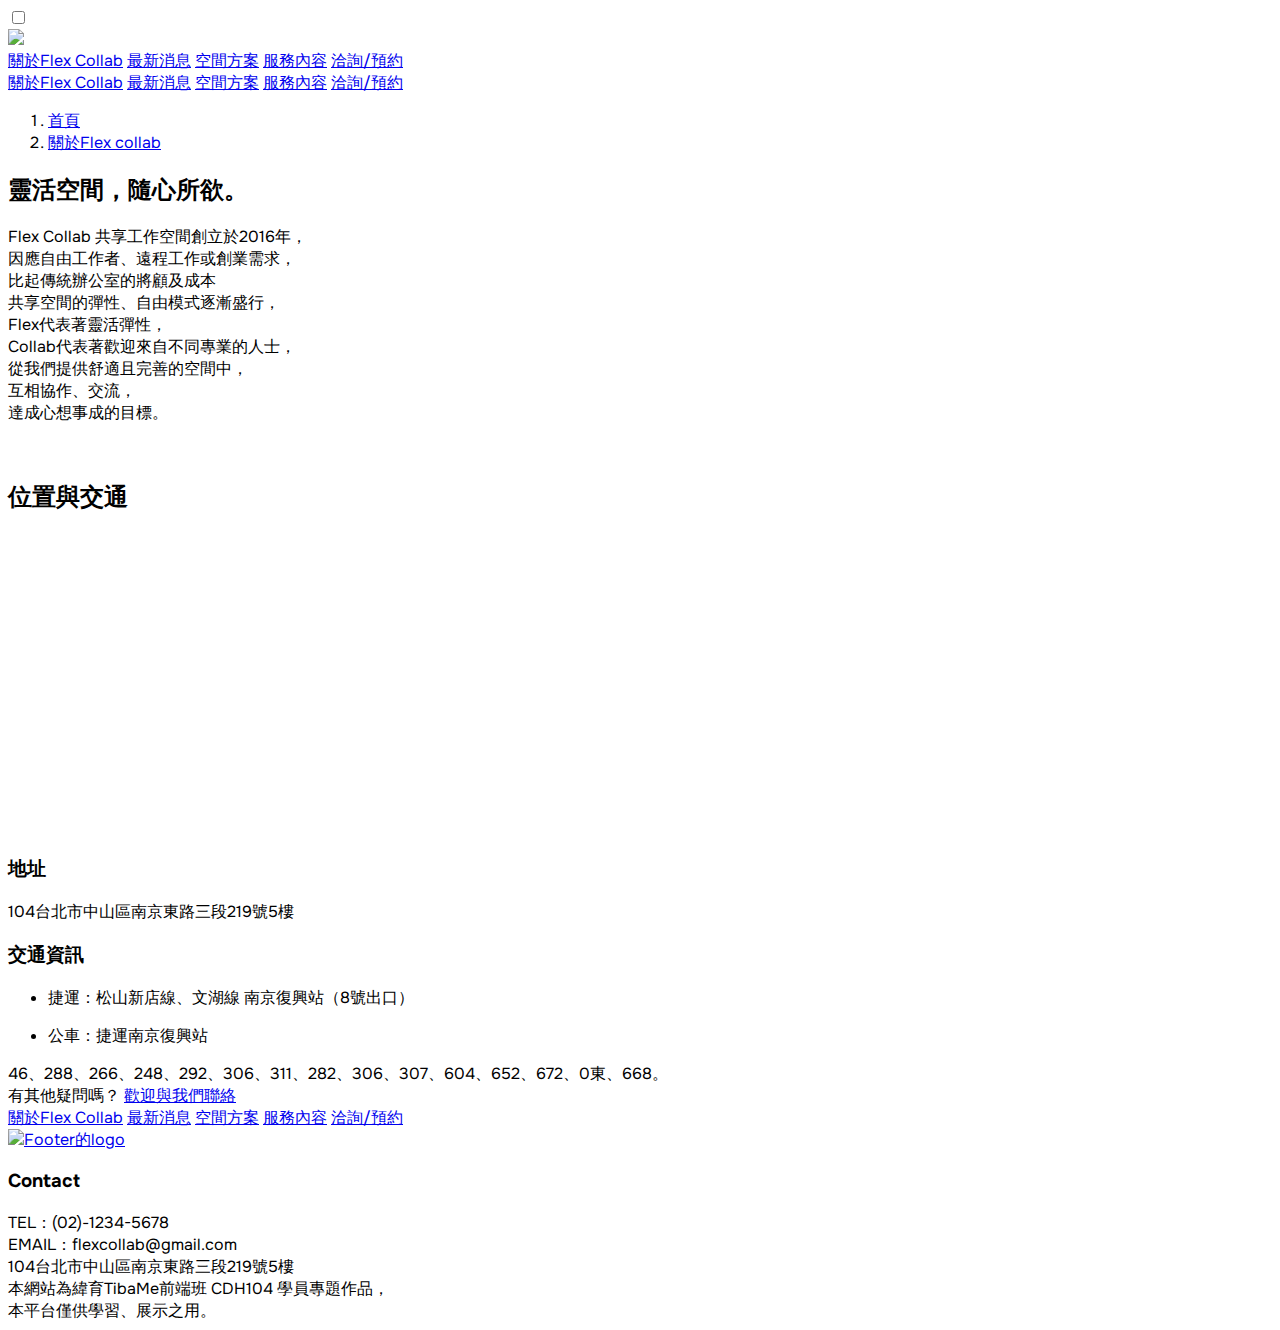
==== about.html @ b55a421f "rwd finish" ====
<!DOCTYPE html>
<html lang="en">
<head>
    <meta charset="UTF-8">
    <meta name="viewport" content="width=device-width, initial-scale=1.0">
    <title>關於 - Flex Collab</title>
    <link rel="icon" href="pic/其他/LOGO B 修改2.ico">
    <link rel="stylesheet" href="css/FC-RWD.css">
    <link rel="stylesheet" href="css/FC-CSSReset.css">
    <script src="https://kit.fontawesome.com/d7194ab2e4.js" crossorigin="anonymous"></script>
    <link rel="preconnect" href="https://fonts.googleapis.com">
    <link rel="preconnect" href="https://fonts.gstatic.com" crossorigin>
    <link href="https://fonts.googleapis.com/css2?family=Noto+Sans+TC:wght@400;700&family=Onest:wght@400;700&display=swap" rel="stylesheet">
    <style>
        body{
            font-family: 'Noto Sans TC', sans-serif;
            font-family: 'Onest', sans-serif;
        }
    </style>

    <script src="JavaScript/header_burger.js"></script>


</head>

<body>

<header>
    <input type="checkbox" id="header-switch">
    <div class="header-space">
        <div class="header-content">
            <div class="header-image">
                <a href="index.html">
                    <img src="../pic/header/logowithtext.png" width="270px" >
                </a>
            </div>
            <label for="header-switch" class="header-burger">
                    <span></span>
                    <span></span>
                    <span></span>
            </label>
            <nav>
                <a href="about.html">關於Flex Collab</a>
                <a href="news.html">最新消息</a>
                <a href="space_info.html">空間方案</a>
                <a href="service_info.html">服務內容</a>
                <a id="nav-buttom" href="bookingpage.html">洽詢/預約</a>
            </nav>
        </div>
    </div>
    <div id="nav-menu" class="hidden">
        <a href="about.html">關於Flex Collab</a>
        <span></span>
        <a href="news.html">最新消息</a>
        <span></span>
        <a href="space_info.html">空間方案</a>
        <span></span>
        <a href="service_info.html">服務內容</a>
        <span></span>
        <a href="bookingpage.html">洽詢/預約</a>
    </div>
</header>

<div class="normal-wrap">

    <div class="breadcrumb">
        <ol>
            <li class="bc-li"><a href="index.html">首頁</a></li>
            <li class="bc-li"><a href="about.html">關於Flex collab</a></li>
        </ol>
    </div>
    
    <!-- 第一區塊 -->
    <div class="about-introduce">
        <div class="ai-items">
            <div class="ai-text">
                <h2>靈活空間，隨心所欲。</h2>
                <p>
                    Flex Collab 共享工作空間創立於2016年，<br>
                    因應自由工作者、遠程工作或創業需求，<br>
                    比起傳統辦公室的將顧及成本<br>
                    共享空間的彈性、自由模式逐漸盛行，<br>
                    Flex代表著靈活彈性，<br>
                    Collab代表著歡迎來自不同專業的人士，<br>
                    從我們提供舒適且完善的空間中，<br>
                    互相協作、交流，<br>
                    達成心想事成的目標。<br>
                </p>
            </div>
            <div class="ai-img">
                <img src="pic/about/about-logo.png" alt="">
            </div>
        </div>
    </div>
        
    <!-- 第二區塊 -->
    <div class="about-location" id="al">
        <h2>位置與交通</h2>
        <div class="al-content">
            <iframe src="https://www.google.com/maps/embed?pb=!1m18!1m12!1m3!1d57838.51727486001!2d121.51590248803713!3d25.03721879408971!2m3!1f0!2f0!3f0!3m2!1i1024!2i768!4f13.1!3m3!1m2!1s0x3442ab90d642cdc1%3A0x1459df8556710135!2z57ev6IKyVGliYU1l5Y-w5YyXSmF2YeWwsealremkiuaIkOePrQ!5e0!3m2!1szh-TW!2stw!4v1700740680061!5m2!1szh-TW!2stw" width="400" height="300" style="border:0;" allowfullscreen="" loading="lazy" referrerpolicy="no-referrer-when-downgrade"></iframe>
            <div class="al-text">
                <div class="info">
                    <h3>地址<br></h3>
                    <span>104台北市中山區南京東路三段219號5樓</span>
                </div>
                <div class="info">
                    <h3>交通資訊<br></h3>
                    <ul>
                        <li><p>捷運：松山新店線、文湖線 南京復興站（8號出口）</p></li>
                        <li><p>公車：捷運南京復興站</p></li>
                    </ul>
                    <span>46、288、266、248、292、306、311、282、306、307、604、652、672、0東、668。</span>
                </div>
                <div class="info">
                    <span>有其他疑問嗎？</span>
                    <a href="bookingpage.html">歡迎與我們聯絡</a>
                </div>
            </div>
        </div>
    </div>

</div>

<footer>
    <nav>
        <a href="about.html">關於Flex Collab</a>
        <a href="news.html">最新消息</a>
        <a href="space_info.html">空間方案</a>
        <a href="service_info.html">服務內容</a>
        <a href="bookingpage.html">洽詢/預約</a>
        <div class="nav-border"></div>
    </nav>
    <div class="footer-contact">
        <div class="fc-logo">
            <a href="index.html">
                <img src="../pic/footer/LOGOgray.png" alt="Footer的logo">
            </a>
        </div>
        <div class="fc-inforow">
            <h3>Contact</h3>
            <div class="fc-snsicon">
                <a href=""><i class="fa-brands fa-instagram" ></i></a>
                <a href=""><i class="fa-brands fa-square-facebook"></i></a>
            </div>
            <span>TEL：(02)-1234-5678<br></span>
            <span>EMAIL：flexcollab@gmail.com<br></span>
            <span>104台北市中山區南京東路三段219號5樓</span>
            <div class="fc-border"></div>
        </div>
        
    </div>
    <div class="copyright">
        <span>本網站為緯育TibaMe前端班 CDH104 學員專題作品，<br>本平台僅供學習、展示之用。</span>
    </div>
</footer>




</body>
</html>
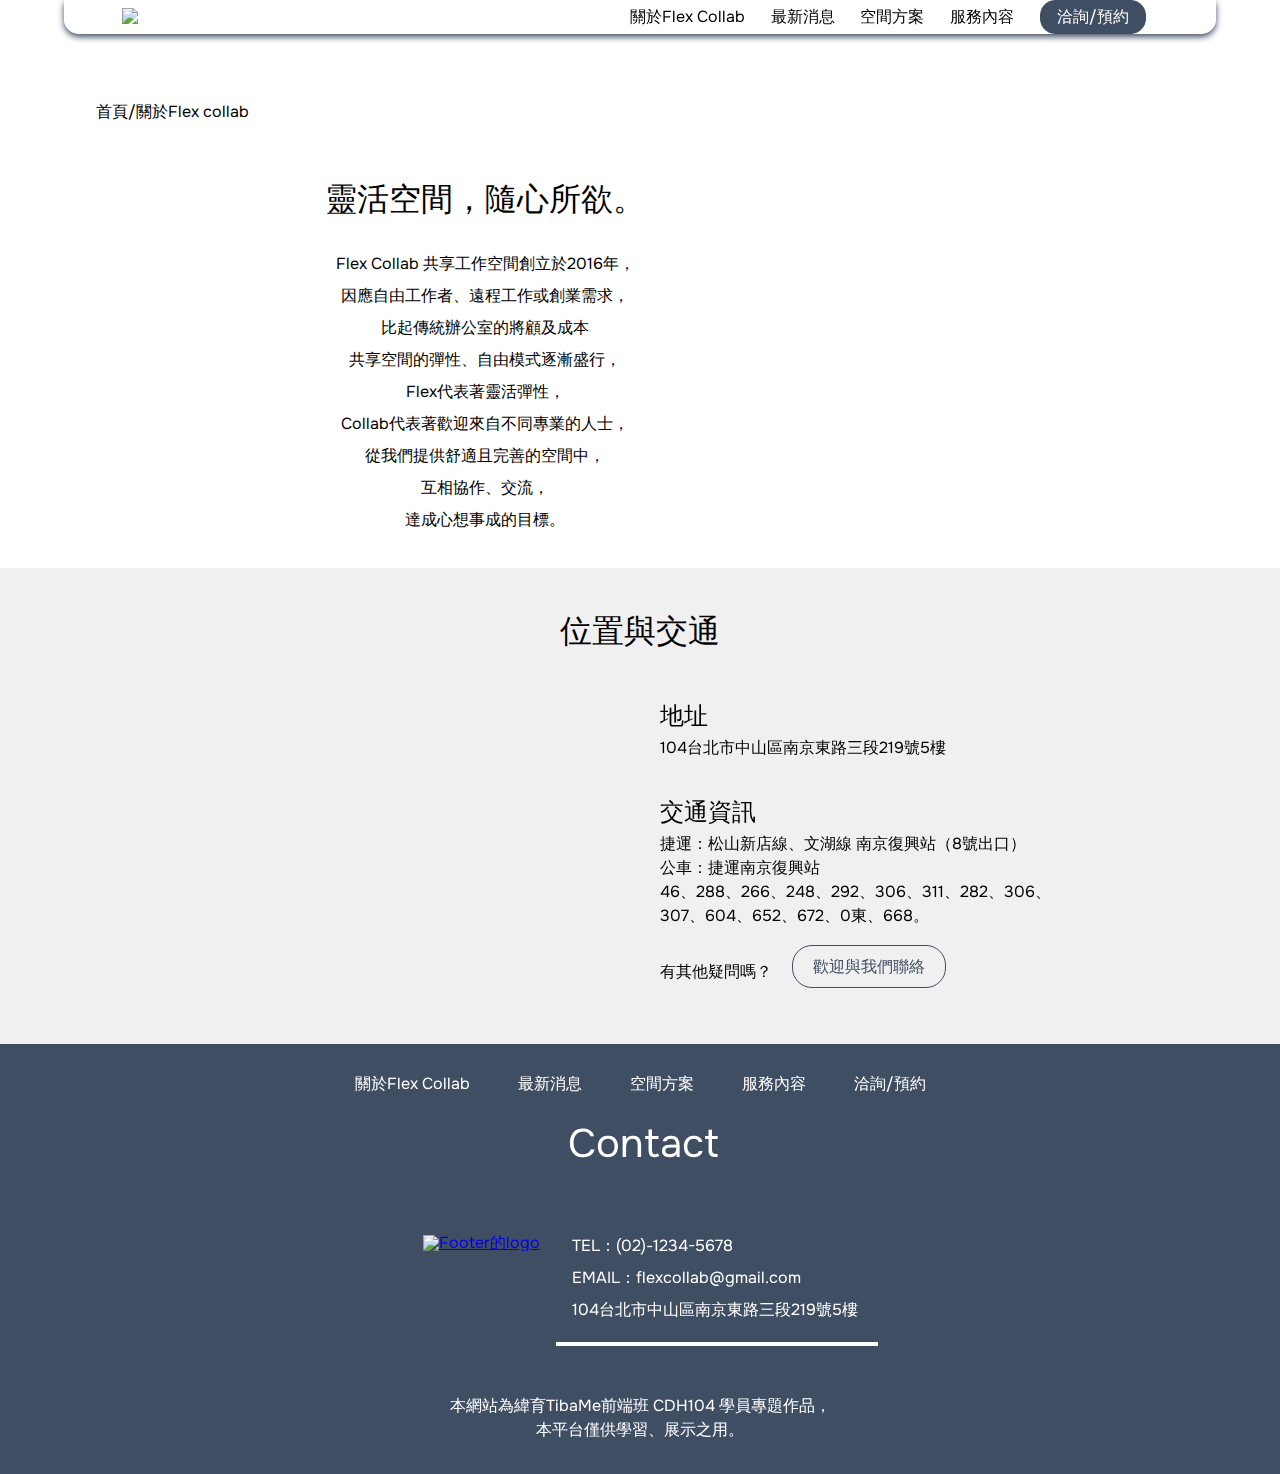
==== commit 30f14221: "header animation調整" ====
--- a/about.html
+++ b/about.html
@@ -26,18 +26,33 @@
 <body>
 
 <header>
+
     <input type="checkbox" id="header-switch">
-    <div class="header-space">
+    <div id="header-space" class="hidden">
+
+        <div class="nav-menu">
+            <a href="about.html">關於Flex Collab</a>
+            <span></span>
+            <a href="news.html">最新消息</a>
+            <span></span>
+            <a href="space_info.html">空間方案</a>
+            <span></span>
+            <a href="service_info.html">服務內容</a>
+            <span></span>
+            <a href="bookingpage.html">洽詢/預約</a>
+            <span></span>
+        </div>
+
         <div class="header-content">
             <div class="header-image">
                 <a href="index.html">
-                    <img src="../pic/header/logowithtext.png" width="270px" >
+                    <img src="pic/header/logowithtext.png" width="270px" >
                 </a>
             </div>
             <label for="header-switch" class="header-burger">
-                    <span></span>
-                    <span></span>
-                    <span></span>
+                    <span class="line"></span>
+                    <span class="line"></span>
+                    <span class="line"></span>
             </label>
             <nav>
                 <a href="about.html">關於Flex Collab</a>
@@ -48,17 +63,7 @@
             </nav>
         </div>
     </div>
-    <div id="nav-menu" class="hidden">
-        <a href="about.html">關於Flex Collab</a>
-        <span></span>
-        <a href="news.html">最新消息</a>
-        <span></span>
-        <a href="space_info.html">空間方案</a>
-        <span></span>
-        <a href="service_info.html">服務內容</a>
-        <span></span>
-        <a href="bookingpage.html">洽詢/預約</a>
-    </div>
+
 </header>
 
 <div class="normal-wrap">
--- a/css/FC-RWD.css
+++ b/css/FC-RWD.css
@@ -0,0 +1,1984 @@
+body {
+    /* background-color: #aaa; */
+    display: flex;
+    flex-direction: column;
+    align-items: center;
+}
+
+/* 共用/頁首 */
+header {
+    max-width: 1440px;
+    width: 100%;
+    position: fixed;
+    z-index: 100000;
+}
+
+#header-switch {
+    display: none;
+}
+
+#header-space {
+    width: 90%;
+    margin: auto;
+    background-color: rgba(255,255,255,0.9);
+    border-radius: 0 0 15px 15px;
+    box-shadow: 0 3px 6px #404E64;
+    position: relative;
+    top:0;
+    transition: top 0.3s;
+}
+
+#header-space.hidden {
+    top: -405px;
+}
+@media (width>=768px) {
+    #header-space.hidden {
+        top: 0;
+    }
+}
+
+/* 共用/頁首/手機版導行列 */
+.nav-menu {
+    width: 90%;
+    display: flex;
+    flex-direction: column;
+    align-items: center;
+    margin: 0 auto;
+    position: relative;
+    z-index: 10;
+}
+
+@media (width>=768px) {
+    .nav-menu {
+        display: none;
+    }
+}
+.nav-menu a {
+    text-decoration: none;
+    display: block;
+    background-color: none;
+    color: #000;
+    font-size: 1rem;
+    padding: 2rem;
+}
+
+.nav-menu a:hover {
+    text-decoration: underline;
+}
+
+.nav-menu span {
+    width: 80%;
+    height: 1px;
+    background-color: #000;
+}
+/*  */
+
+.header-content {
+    width: 90%;
+    margin: auto;
+    display: flex;
+    flex-direction: row;
+    justify-content: space-between;
+}
+.header-image {
+    width: 30%;
+}
+
+.header-image img {
+    width: 150%;
+    margin: .5rem 0 0 0;
+}
+@media (width>=768px) {
+    .header-image img {
+        width: 60%;
+        margin: .5rem 0 0 0;
+    }
+}
+
+.header-burger {
+    width: 40px;
+    height: auto;
+    display: flex;
+    flex-direction: column;
+    align-items: center;
+    justify-content: center;
+}
+
+@media (width>=768px) {
+    .header-burger {
+        display: none;
+    }
+}
+
+
+.line {
+    width: 80%;
+    height: 2px;
+    margin: 3px;
+    background-color: #000;
+    transition: 0.6s;
+}
+.header-burger.turn-active .line:nth-child(1){
+    transform: scale(0.5 ,1);
+}
+.header-burger.turn-active .line:nth-child(3){
+    transform: translateY(-8px);
+}
+
+
+.header-content nav {
+    display: none;
+}
+
+@media (width>=768px) {
+    .header-content nav {
+        flex-grow: 1;
+        display: flex;
+        align-items: center;
+        justify-content: end;
+    }
+}
+
+.header-content nav a {
+    text-decoration: none;
+    font-size: 1rem;
+    color: #000;
+    margin: 0 .8rem;
+}
+.header-content nav a:hover{
+    text-decoration: underline;
+    color: #404E64;
+}
+
+#nav-buttom {
+    background-color: #404E64;
+    color: #fff;
+    border: 1px solid #404E64;
+    padding: .5rem 1rem;
+    border-radius: 15px;
+    transition: 300ms;
+}
+
+#nav-buttom:hover{
+    text-decoration: none;
+    background-color: #f0f0f0;
+    color: #000;
+    transition: 300ms;
+}
+
+
+/* 共用/內容寬度限制 */
+.homepage-wrap {
+    max-width: 1920px;
+    width: 100%;
+    margin: auto;
+    position: relative;
+    z-index: 1;
+}
+.normal-wrap{
+    max-width: 1440px;
+    width: 100%;
+}
+
+/* 共用/麵包屑 */
+.breadcrumb{
+    width: 90%;
+    height: 150px;
+    margin: auto;
+    display: flex;
+    justify-content: center;
+    align-items: flex-end;
+}
+.breadcrumb ol{
+    display: flex;
+    flex-wrap: nowrap;
+    margin-left: 0;
+}
+.bc-li{
+    &+li::before{
+        content:"/";
+        color: #000;
+        font-size: 1rem;
+    }
+}
+.bc-li a{
+    text-decoration: none;
+    color: #000;
+    font-size: 1rem;
+}
+@media (width>=768px) {
+    .breadcrumb{
+        height: 120px;
+        justify-content: flex-start;
+    }
+    .breadcrumb ol{
+        margin-left: 2rem;
+    }
+}
+
+/* 首頁/Banner */
+.banner {
+    position: relative;
+    top: 0;
+}
+
+.banner-mask {
+    width: 100%;
+    height: 700px;
+    background: linear-gradient(0deg, rgba(255, 255, 255, 0) 0%, rgba(64, 78, 100, 1) 90%);
+    position: relative;
+    z-index: 3;
+}
+
+@media (width>=768px) {
+    .banner-mask {
+        background: linear-gradient(90deg, rgba(255, 255, 255, 0) 0%, rgba(64, 78, 100, 1) 90%);
+    }
+}
+
+.banner img {
+    width: 100%;
+    height: 700px;
+    position: absolute;
+    top: 0;
+    z-index: 2;
+    object-fit: cover;
+    object-position: center;
+}
+
+.banner-text {
+    width: 100%;
+    position: absolute;
+    top: 300px;
+    text-align: center;
+    z-index: 100;
+}
+
+.bat-content {
+    display: flex;
+    flex-direction: column;
+}
+
+.bat-content h1 {
+    font-size: 1.8rem;
+    color: #fff;
+
+}
+
+.bat-content a {
+    display: flex;
+    flex-direction: column;
+    align-items: center;
+    text-decoration: none;
+    margin: .5rem;
+}
+
+.bat-content a span {
+    font-size: 1.2rem;
+    color: #fff;
+}
+
+.bat-content a img {
+    width: 30px;
+    height: 15px;
+    margin: .5rem;
+}
+
+.bat-content a:hover img{
+    position: relative;
+    top:5px;
+}
+
+@media (width>=768px) {
+    .banner-text {
+        width: 80%;
+        margin: 0 10%;
+        display: flex;
+        justify-content: flex-end;
+        text-align: left;
+    }
+
+    .bat-content {
+        width: 490px;
+        display: flex;
+        flex-direction: row;
+        flex-wrap: wrap;
+    }
+
+    .bat-content h1 {
+        font-size: 3rem;
+        color: #fff;
+    }
+
+    .bat-content a {
+        flex-direction: row;
+    }
+
+    .bat-content a:hover {
+        color: #000;
+    }
+
+    .bat-content a span {
+        font-size: 1.5rem;
+        color: #fff;
+    }
+
+    .bat-content a img {
+        margin-top: 3px;
+    }
+}
+
+/* 首頁第一區塊 */
+.homepage-block1 {
+    width: 100%;
+    background-color: #fff;
+    display: flex;
+    flex-direction: column;
+    flex-wrap: nowrap;
+    align-items: center;
+    padding: 5% 0;
+}
+
+.hb1-img {
+    width: 90%;
+}
+
+.hb1-img img {
+    width: 100%;
+    height: 300px;
+    object-fit: cover;
+    object-position: center;
+    border-radius: 15px;
+    margin-bottom: 2rem;
+}
+
+.hb1-text {
+    width: 90%;
+    display: flex;
+    flex-direction: column;
+    justify-content: space-between;
+    align-items: center;
+}
+
+.hb1i-title h2 {
+    font-size: 2rem;
+    margin: 1rem 0;
+}
+
+.hb1i-p {
+    width: 100%;
+    margin: 5% 0;
+}
+
+.hb1i-p p {
+    font-size: 1rem;
+    line-height: 200%;
+    margin-bottom: 2rem;
+}
+
+.hb1i-buttom {
+    margin: 1rem 0;
+}
+
+.hb1i-buttom a {
+    color: #404E64;
+    font-size: 1rem;
+    text-decoration: none;
+    padding: 1rem 1.5rem;
+    border: 1px solid #404E64;
+    border-radius: 40px;
+}
+.hb1i-buttom a:hover{
+    color: #fff;
+    background-color: #404E64;
+}
+
+@media (width>=768px) {
+    .homepage-block1 {
+        flex-direction: row;
+    }
+
+    .hb1-img {
+        width: 50%;
+        margin: 0;
+    }
+
+    .hb1-img img {
+        height: 400px;
+        border-radius: 0 15px 15px 0;
+    }
+
+    .hb1-text {
+        width: 50%;
+        margin: 0 5%;
+        align-items: start;
+    }
+
+    .hb1i-p p {
+        margin: 0;
+    }
+
+    .hb1i-buttom {
+        align-self: end;
+        margin: 1rem 0;
+    }
+}
+
+/* 首頁第二區塊 */
+.homepage-block2{
+    width: 100%;
+    display: flex;
+    align-items: center;
+    justify-content: center;
+    /* vertical-align: top; */
+}
+.hb2-img{
+    width: 100%;
+    height: 600px;
+}
+.hb2-mask{
+    width: 100%;
+    height: 600px;
+    background: linear-gradient(180deg, rgba(255,255,255,0) 0%, rgba(64,78,100,1) 70%);
+    position: absolute;
+    z-index: 3;
+}
+@media (width>=768px) {
+    .hb2-mask{
+        background: linear-gradient(270deg, rgba(255,255,255,0) 0%, rgba(64,78,100,1) 60%);
+    }
+}
+.hb2-img img{
+    width: 100%;
+    height: 600px;
+    position: relative;
+    z-index: 2;
+    object-fit: cover;
+    object-position: right;
+}
+.hb2-content-board{
+    width: 100%;
+    height: 600px;
+    position: absolute;
+    z-index: 100;
+}
+.hb2-items{
+    width: 80%;
+    height: 100%;
+    margin: auto;
+    display: flex;
+    flex-direction: column;
+    align-items: center;
+    justify-content: flex-end;
+}
+.hb2c-title{
+    color: #fff;
+    font-size: 8vw;
+    margin: 30px;
+}
+.hb2c-buttom{
+    display: flex;
+    flex-direction: column;
+    align-items: center;
+    width: 100%;
+}
+.hb2c-buttom a{
+    text-decoration: none;
+    text-align: center;
+    color: #fff;
+    width: 80%;
+    background-color: rgba(255,255,255,0.3) ;
+    border-radius: 100px;
+    padding: 1rem 2rem;
+    margin-bottom: 2rem;
+}
+.hb2c-buttom a span{
+    font-size: 3vw;
+}
+.hb2c-buttom a h2{
+    font-size: 4vw;
+}
+@media (width>=768px) {
+    .hb2-items{
+        justify-content: flex-start;
+    }
+    .hb2c-title{
+        font-size: 3rem;
+        margin: 60px;
+    }
+    .hb2c-buttom{
+        align-items: flex-start;
+    }
+    .hb2c-buttom a{
+        width: 400px;
+        padding: 2rem;
+        margin: 2rem;
+    }
+    .hb2c-buttom a span{
+        font-size: 1rem;
+    }
+    .hb2c-buttom a h2{
+        font-size: 1.5rem;
+    }
+}
+
+/* 首頁/第三區塊 */
+.homepage-block3{
+    width: 100%;
+    display: flex;
+    align-items: center;
+    justify-content: center;
+}
+.hb3-img{
+    width: 100%;
+    height: 500px;
+}
+.hb3-mask{
+    width: 100%;
+    height: 500px;
+    background:rgba(64,78,100,0.5);
+    position: absolute;
+    z-index: 3;
+}
+.hb3-img img{
+    width: 100%;
+    height: 500px;
+    object-fit: cover;
+    object-position: center;
+    position: relative;
+    z-index: 2;
+}
+.hb3-push{
+    width: 100%;
+    position: absolute;
+    z-index: 100;
+    display: flex;
+    justify-content: space-around;
+}
+.hb3-push a{
+    width: 80%;
+    text-decoration: none;
+    color: #fff;
+    display: flex;
+    flex-direction: row;
+    flex-wrap: wrap;
+    align-items: center;
+    justify-content: center;
+}
+.hb3-push a h2{
+    font-size: 5.5vw;
+}
+.hb3-push a span{
+    font-size: 4vw;
+}
+.hb3-push a img{
+    width: 4%;
+    height: 25%;
+    margin: 1rem;
+}
+@media (width>=768px) {
+    .hb3-push a{
+        width: 624px;
+        justify-content: flex-start;
+    }
+    .hb3-push a h2{
+        font-size: 3rem;
+    }
+    .hb3-push a span{
+        font-size: 1.5rem;
+    }
+    .hb3-push a img{
+        width: 15px;
+        height: 30px;
+        margin: 2rem;
+    }
+}
+
+/* 首頁/消息區塊 */
+.homepage-newswrap{
+    width: 100%;
+}
+.hnw-content{
+    width: 90%;
+    margin: 0 auto;
+}
+.hnw-title{
+    width: 100%;
+    display: flex;
+    flex-direction:row;
+    align-items: flex-end;
+    margin:2rem 0 1rem 0;
+}
+.hnw-title h2{
+    font-size: 6vw;
+    margin-left: 2rem;
+}
+.hnw-title span{
+    font-size: 4vw;
+}
+.hnw-article{
+    display: block;
+    margin-bottom: 2rem;
+    width: 100%;
+    background-color: #f0f0f0;
+    border-radius: 30px;
+}
+.hnw-up{
+    width: 100%;
+    display: flex;
+    flex-direction: column;
+    align-items: center;
+}
+.hnw-article ul  {
+    width: 90%;
+    margin: 2rem;
+}
+.hnw-article ul li{
+    height: 100px;
+    margin-top: 1rem;
+    background: #fff;
+    border-radius: 15px;
+    display: flex;
+    align-items: center;
+}
+.hnw-article ul li a{
+    text-decoration: none;
+    color: #000;
+    font-size: 3vw;
+    line-height: 150%;
+    padding: 1rem;
+}
+.hnw-article ul li a h3{
+    display: inline-block;
+    font-size: 4vw;
+}
+.hnw-spotlight{
+    width:90%;
+}
+.hnw-spotlight img{
+    width: 100%;
+    height: 350px;    
+    border-radius: 15px;
+    object-fit: cover;
+    object-position: center;
+}
+.hnw-more{
+    width: 100%;
+    display: flex;
+    justify-content: center;
+}
+.hnw-more a{
+    text-decoration: none;
+    color: #000;
+    font-size: 4vw;
+    display: flex;
+    align-items: center;
+    padding: 2rem;
+}
+.hnw-more a span{
+    margin-right: 10px;
+}
+
+@media (width>=768px) {
+    .hnw-title h2{
+        font-size: 2.5rem;
+        margin-left: 2rem;
+    }
+    .hnw-title span{
+        font-size: 1.5rem;
+    }
+    .hnw-up{
+        flex-direction: row;
+    }
+    .hnw-article ul{
+        width: 50%;
+    }
+    .hnw-article ul li a{
+        font-size: 1rem;
+    }
+    .hnw-article ul li a h3{
+        font-size: 1.3rem;
+    }
+    .hnw-spotlight{
+        width:50%;
+        margin: 2rem;
+        margin-left: 0;
+    }
+    .hnw-more a{
+        font-size: 1.5rem;
+    }
+}
+
+/* 關於/第一區塊 */
+.about-introduce{
+    width: 100%;
+    margin: auto;
+    background-color: #fff;
+}
+.ai-items{
+    display: flex;
+    flex-direction: column;
+    align-items: center;
+    justify-content: center;
+    padding: 2rem;
+}
+.ai-text{
+    text-align: center;
+    font-size: 3.5vw;
+    line-height: 200%;
+}
+.ai-text h2{
+    font-size: 6vw;
+    margin: 3vw;
+}
+@media (width>=768px){
+    .ai-text{
+        font-size: 1rem;
+    }
+    .ai-text h2{
+        font-size: 2rem;
+        margin: 2rem;
+    }
+}
+.ai-img{
+    width: 210px;
+    height: 30%;
+    display: flex;
+    align-items: center;
+    justify-content: center;
+    order: -1;
+    margin-bottom: 2rem;
+}
+.ai-img img{
+    width: 90%;
+    object-fit: fill;
+}
+@media (width>=768px) {
+    .ai-items{
+        flex-direction: row;
+    }
+    .ai-img{
+        width: 310px;
+        order: 1; 
+        margin: 0;
+    }
+}
+
+/* 關於/第二區塊 */
+.about-location{
+    width: 100%;
+    background-color: #f0f0f0;
+}
+.about-location h2{
+    width: 100%;
+    font-size: 2rem;
+    text-align: center;
+    padding: 3rem 0;
+}
+.al-content{
+    width: 90%;
+    margin: auto;
+    display: flex;
+    flex-direction: column;
+    align-items: center;
+    justify-content: center;
+    padding-bottom:3rem ;
+}
+.al-content iframe{
+    width: 100%;
+    order: 1;
+    display: inline-block;
+}
+.al-text{
+    width: 100%;
+    display: flex;
+    flex-direction: column;
+    justify-content: space-between;
+    align-items: center;
+}
+.al-text .info{
+    font-size: 1rem;
+    line-height: 150%;
+    text-align: center;
+    margin-bottom: 2rem;
+}
+.al-text .info h3{
+    font-size: 1.5rem;
+    margin: .5rem 0;
+}
+.al-text a{
+    display: block;
+    bottom: 5px;
+    text-decoration: none;
+    color: #404E64;
+    border: 1px solid #404E64;
+    border-radius: 20PX;
+    padding: 10px 20px;
+    margin: 1rem;
+}
+@media (width>=768px) {
+    .al-content{
+        width: 83.333333%;
+        flex-direction: row;
+        padding-bottom:3rem ;
+    }
+    .al-content iframe{
+        width: 400px;
+        order: -1;
+    }
+    .al-text{
+        width: 392px;
+        height: 300px;
+        padding-left: 2rem;
+        align-items: start;
+    }
+    .al-text .info{
+        font-size: 1rem;
+        line-height: 150%;
+        text-align: left;
+    }
+    .al-text a{
+        display: inline;
+        position: relative;
+        margin-left: 1rem;
+    }
+}
+.al-text a:hover{
+    background-color: #404E64;
+    color: #fff;
+}
+
+/* 最新消息/篩選列*/
+.news-filter{ 
+    position: relative;
+    z-index: 999;
+    width: 90%;
+    height: 75px;
+    margin: auto;
+}
+.nf-items{
+    width: 100%;
+    margin: auto;
+    display: flex;
+    justify-content: center;
+}
+.nf-buttom{
+    width: 30%;
+    display: flex;
+    flex-direction: column;
+    align-items: center;
+    margin: 1rem;
+}
+#art-filter{
+    width: 100%;
+    background-color: #404E64;
+    border-radius: 10px;
+    color: #fff;
+    font-size: 1.2rem;
+    display: flex;
+    align-items: center;
+    justify-content: center;
+    padding: 10px 0;
+    position: relative;
+}
+#filter-switch:checked~ #art-filter{
+    border-radius: 10px 10px 0 0;
+}
+.af-ul {
+    display: none;
+    width: 100%;
+    background-color: rgba(64, 78, 100, 0.8);
+    border-radius: 0 0 10px 10px;
+    font-size: 1rem;
+}
+.af-ul li{
+    width: 100%;
+    padding: .5rem 0;
+    display: flex;
+    flex-direction: row;
+    align-items: center;
+    justify-content: center;
+}
+.af-ul li p{
+    color: #fff;
+    padding-right: .5rem;
+}
+
+#filter-switch:checked~ .af-ul{
+    display: block;
+}
+#filter-switch{
+    display: none;
+}
+
+#date-filter{
+    width: 100%;
+    background-color: #404E64;
+    border-radius: 10px;
+    color: #fff;
+    font-size: 1.2rem;
+    display: flex;
+    align-items: center;
+    justify-content: center;
+    padding: 10px 0;
+    position: relative;
+}
+#date-switch:checked~ #date-filter{
+    border-radius: 10px 10px 0 0;
+}
+.df-btn{
+    display: none;
+    width:100%;
+    text-align: center;
+    background: rgba(64, 78, 100, 0.8);
+    border-radius: 0 0 10px 10px;
+    padding-bottom: 1rem;
+}
+.df-btn input {
+    width: 90%;
+    font-size: 1rem;
+    color: #fff;
+    background-color: #404E64;
+    border: none;
+    margin-top: .8rem;
+}
+#date-switch:checked~ .df-btn{
+    display: flex;
+    flex-direction: column;
+    align-items: center;
+}
+#date-switch {
+    display: none;
+}
+
+/* 最新消息/消息清單 */
+.news-list{
+    width: 90%;
+    margin: auto;
+}
+.news-list li{
+    margin-bottom: 2rem;
+    background-color: #f0f0f0;
+    border-radius: 15px;
+}
+.news-block{
+    width: 90%;
+    margin: auto;
+    display: flex;
+    flex-direction: column;
+    align-items: center;
+    padding: 2rem 0;
+}
+.nb-img{
+    width: 90%;
+}
+.nb-img img{
+    width: 100%;
+}
+.ns-text{
+    width: 90%;
+    display: flex;
+    flex-direction: column;
+    justify-content: space-evenly;
+    margin: 0 1rem;
+}
+.ns-text a{
+    width: fit-content;
+    text-decoration: none;
+    color: #000;
+}
+.ns-tag{
+    font-size: 1rem;
+    padding: 0.3rem;
+    border-bottom: 2px solid #000;
+}
+.ns-text a h3{
+    font-size: 1.5rem;
+    margin: 1rem 0;
+}
+
+/* 最新消息/數字列 */
+.ns-numrow{
+    margin: 2rem 0;
+}
+.ns-numrow ul{
+    width: 100%;
+    display: flex;
+    flex-direction: row;
+    align-items: center;
+    justify-content: center;
+}
+.ns-numrow ul li:nth-child(3){
+    background-color: #f0f0f0;
+}
+.ns-numrow ul li a{
+    width: 4vw;
+    height: 4vw;
+    text-decoration: none;
+    color: #000;
+    font-size: 4vw;
+    display: flex;
+    align-items: center;
+    justify-content: center;
+    margin: 1rem; 
+}
+.ns-numrow ul li a img{
+    width: 60%;
+}
+@media (width>=768px) {
+    .nf-items{
+        justify-content: flex-start;
+    }
+    .nf-buttom{
+        width: 12%;
+    }
+    .news-block{
+        flex-direction: row;
+        padding: 1rem 0;
+    }
+    .nb-img{
+        width: 30%;
+    }
+    .ns-text{
+        width: 70%;
+        margin: 0 1rem;
+    }
+    .ns-text a{
+        width: fit-content;
+    }
+    .ns-numrow ul li a{
+        width: 1.5rem;
+        height: 1.5rem;
+        text-decoration: none;
+        color: #000;
+        font-size: 1rem;
+        display: flex;
+        align-items: center;
+        justify-content: center;
+        margin: .5rem; 
+    }
+}
+
+/* 消息內頁/回列表 */
+.np-backtolist{
+    width: 85%;
+    margin: 2rem auto 1rem auto;
+}
+.np-backtolist a{
+    width: fit-content;
+    display: flex;
+    align-items: center;
+    text-decoration: none;
+    font-size: 1rem;
+    color: #000;
+}
+.np-backtolist a img{
+    height: 1.5rem;
+    margin-right: .5rem;
+}
+/* 消息內頁/內文區塊 */
+.newspage-content{
+    width: 90%;
+    margin: 0 auto;
+    display: flex;
+    flex-direction: column;
+}
+
+.newspage-article{
+    width: 100%;
+    display: flex;
+    flex-direction: column;
+}
+.npa-img{
+    width: 90%;
+    margin: 0 auto;
+    border-radius: 15px;
+    overflow: hidden;
+}
+.npa-img img{
+    width: 100%;
+}
+.npa-text {
+    font-size: 1rem;
+    padding: 0 2rem;
+    line-height: 150%;
+    margin-bottom: 2rem;
+}
+.npa-text h1{
+    font-size: 2rem;
+    line-height: 150%;
+}
+#tag{
+    text-decoration: none;
+    color: #000;
+}
+/* 消息內頁/側邊欄 */
+.aside{
+    width: 100%;
+    background-color: #f0f0f0;
+    border-radius: 15px;
+}
+@media (width>=768px) {
+    .newspage-content{
+        flex-direction: row;
+    }
+    .newspage-article{
+        width: 70%;
+    }
+    .aside{
+        width: 30%;
+    }
+}
+.aside h3{
+    font-size: 2rem;
+    text-align: center;
+    margin: 2rem 1rem;
+}
+.aside ul li{
+    width: 90%;
+    margin: auto;
+}
+.aside ul li a{
+    font-size: 1rem;
+    text-decoration: none;
+    color: #000;
+    margin: 1rem 0;
+}
+.npsbarc-img img{
+    width: 100%;
+    padding-top: 1rem;
+    border-top: 1px solid #404E64;
+}
+.npsbarc-span{
+    padding: 1rem 0;
+    line-height: 150%;
+}
+
+/* 消息內頁/下一則 */
+.np-nextarticle{
+    width: 100%;
+    margin: 2rem 0;
+}
+.np-nextarticle a{
+    display: flex;
+    align-items: center;
+    justify-content: center;
+    text-decoration: none;
+    font-size: 1rem;
+    color: #000;
+}
+.np-nextarticle a img{
+    height: 1.5rem;
+    margin-left: .5rem;
+}
+
+/* 空間預覽/燈箱 */
+#preview-wrap{
+    position: fixed;
+    width: 100%;
+    height: 100%;
+    background-color: rgba(0, 0, 0, .5);
+    z-index: 9999999;
+    /* display: none; */
+}
+.pic-lightbox{
+    width: 100%;
+    display: flex;
+    align-items: center;
+    justify-content: center;
+}
+
+.img-view{
+    position: absolute;
+    top: 5%;
+    margin: auto;
+    width: 500px;
+    height: 500px;
+    overflow: hidden;
+}
+.items-row{
+    position: absolute;
+    width: 2000px;
+    left: 0px;
+}
+.item{
+    margin:10px;
+    float: left;
+}
+.item img{
+    object-fit: cover;
+    object-position: center;
+}
+
+/* 燈箱箭頭 */
+.lightbox-arr{
+    position: absolute;
+    top:40%;
+    max-width: 1440px;
+    width: 60%;
+    margin: auto;
+    display: flex;
+    justify-content: space-between;
+}
+.lightbox-arr i{
+    color: #fff;
+    font-size: 5rem;
+}
+
+
+/* 空間預覽/區塊 */
+.spaceinfo-block1{
+    width: 100%;
+    display: flex;
+    flex-direction: column;
+    align-items: center;
+}
+.spaceinfo-block2{
+    width: 100%;
+    display: flex;
+    flex-direction: column;
+    align-items: center;
+    background-color: #404E64;
+}
+#person-plan{
+    font-size: 2rem;
+    padding-top: 3rem;
+}
+#group-plan{
+    font-size: 2rem;
+    padding-top: 3rem;
+    color: #fff;
+}
+.sib-content{
+    display: flex;
+    flex-direction: column;
+}
+@media (width>=768px) {
+    .sib-content{
+        flex-direction: row;
+    }
+}
+.sibc-box{
+    margin: 2rem;
+    background-color: #f0f0f0;
+    text-align: center;
+    font-size: 1rem;
+    padding-bottom: 1rem;
+}
+.sibc-box a{
+    width: 23.958%;
+    height: 260px;
+    margin-bottom: 1rem;
+}
+.sibc-box a img{
+    width: 100%;
+}
+.sibc-box h3{
+    font-size: 1.5rem;
+    margin: 1rem;
+}
+.sib-btn-row{
+    display: flex;
+    justify-content: center;
+    flex-direction: column;
+    align-items: center;
+    margin: 1rem 0 3rem 0;
+}
+
+.sib-btn-row a{
+    width: 170px;
+    text-align: center;
+    text-decoration: none;
+    font-size: 1.5rem;
+    color: #000;
+    background-color: #fff;
+    border:1px solid #000;
+    border-radius: 2rem;
+    padding: 1rem 2rem;
+    margin:1rem;
+}
+@media (width>=768px) {
+    .sib-btn-row{
+        width: 100%;
+        flex-direction: row;
+    }
+    .sib-btn-row a{
+        margin: 0 1rem;
+    }
+}
+.empty-space{
+    width: 100%;
+    height: 30px;
+    background-color: #f0f0f0;
+}
+
+/* 服務內容/第一區塊*/
+.serviceinfo-block1{
+    width: 90%;
+    margin: auto;
+    display: flex;
+    flex-direction: column;
+}
+.serviceinfo-block1 h2{
+    text-align: center;
+    font-size: 2rem;
+    margin: 2rem;
+}
+.serib1c-grid{
+    width:100%;
+    display: grid;
+    grid-template-columns: repeat(1,100%);
+    grid-template-rows: repeat(3,500px);
+}
+.serib1c-gridbox{
+    margin: 10px;
+    border-radius: 15px;
+    overflow: hidden;
+    position: relative;
+}
+.serib1c-gridbox:first-child{
+    grid-column:1;
+    grid-row: 1;
+}
+.serib1c-gridbox:nth-child(2){
+    grid-column: 1;
+    grid-row: 2;
+}
+.serib1c-gridbox:last-child{
+    grid-column: 1;
+    grid-row: 3;
+}
+.serib1c-gridbox img{
+    width: 100%;
+    height: 500px;
+    object-fit: cover;
+    object-position: center;
+    position: relative;
+    z-index: 1;
+}
+#serib1c-gb-imgstr{
+    width: 100%;
+    height: 500px;
+    object-fit: cover;
+    object-position: center;
+}
+@media (width>=768px) {
+    .serib1c-grid{
+        height: 830px;
+        grid-template-columns: repeat(3,33.333333%);
+        grid-template-rows: repeat(2,400px);
+    }
+    .serib1c-gridbox:first-child{
+        grid-row: 1;
+        grid-column: 1/3;
+    }
+    .serib1c-gridbox:nth-child(2){
+        grid-column: 3;
+        grid-row: -3/-1;
+    }
+    .serib1c-gridbox:last-child{
+        grid-column: 1/3;
+        grid-row:2;
+    }
+    .serib1c-gridbox img{
+        height: 400px;
+    }
+    #serib1c-gb-imgstr{
+        height: 810px;
+    }
+}
+.serib1c-gb-text{
+    width: 100%;
+    height: 100%;
+    position: absolute;
+    top: 0;
+    left: 0;
+    z-index: 3;
+    display: flex;
+    flex-wrap: wrap;
+    justify-content: start;
+}
+.gb-text-plan{
+    width: 100%;
+    font-size: 1.5rem;
+    color: #fff;
+    margin:1.5rem;
+    line-height: 150%;
+}
+.gb-text-intro{
+    width: 100%;
+    font-size: 1rem;
+    line-height: 150%;
+    color: #fff;
+    padding: 0 1rem;
+}
+.gb-text-reserve{
+    width: 100%;
+    text-align: center;
+    padding: 1rem;
+}
+.gb-text-reserve h3{
+    color: #fff;
+    font-size: 7vw;
+    padding-bottom: 2rem;
+}
+.gb-text-reserve a{
+    text-decoration: none;
+    font-size: 1rem;
+    color: #000;
+    background-color: #f0f0f0;
+    border-radius: 30px;
+    padding: .5rem 1rem;
+}
+/*  */
+.serib1c-gb-textstr{
+    width: 100%;
+    height: 100%;
+    position: absolute;
+    z-index: 3;
+    top:0;
+    left:0;
+    display: flex;
+    flex-direction: column;
+    align-items: center;
+    justify-content: flex-end;
+}
+.gb-textstr-intro {
+    width: 90%;
+    font-size: 1rem;
+    line-height: 150%;
+    color: #fff;
+}
+.gb-textstr-reserve{
+    text-align: center;
+    margin: 2rem;
+}
+.gb-textstr-reserve h3{
+    color: #fff;
+    font-size: 8vw;
+    padding-bottom: 2rem;
+}
+.gb-textstr-reserve a{
+    text-decoration: none;
+    font-size: 1rem;
+    color: #000;
+    background-color: #f0f0f0;
+    border-radius: 30px;
+    padding: .5rem 1rem;
+}
+
+@media (width>=768px) {
+    .serib1c-gb-text{
+        justify-content: space-between;
+    }
+    .gb-text-intro{
+        width: 50%;
+        align-self: flex-end;
+        font-size: 1rem;
+        padding: 1rem 1rem 3rem 1rem;
+    }
+    .gb-text-reserve{
+        width: 30%;
+        align-self: flex-end;
+        padding: 3rem 1rem;
+    }
+    .gb-text-reserve h3{
+        font-size: 2rem;
+    }
+    /*  */
+    .gb-textstr-intro {
+        width: 90%;
+        font-size: 1rem;
+        text-align: center;
+        line-height: 150%;
+        color: #fff;
+        margin: 2rem;
+    }
+    .gb-textstr-reserve{
+        margin: 0;
+        order: -1;
+    }
+    .gb-textstr-reserve h3{
+        font-size: 2rem;
+    }
+}
+
+/* 服務內容/第二區塊 */
+.serviceinfo-block2{
+    width: 100%;
+    background-color: #404E64;
+}
+.serviceinfo-block2 h2{
+    color: #fff;
+    text-align: center;
+    font-size: 2rem;
+    padding: 2rem;
+}
+.serib2-grid{
+    width: 90%;
+    margin: 0 auto;
+    padding-bottom: 2rem;
+    display: grid;
+    grid-template-columns: repeat(1,100%);
+    grid-template-rows: repeat(6,300px);
+}
+@media (width>=600px) {
+    .serib2-grid{
+        grid-template-columns: repeat(2,50%);
+        grid-template-rows: repeat(3,300px);
+    }
+}
+@media (width>=768px) {
+    .serib2-grid{
+        grid-template-columns: repeat(3,33.333333%);
+        grid-template-rows: repeat(2,300px);
+    }
+    .serib2-gridbox{
+        margin: 1rem;
+    }
+}
+.serib2-gridbox{
+    background-color: #f0f0f0;
+    color: #404E64;
+    border-radius: 15px;
+    margin: .6rem;
+    display: flex;
+    flex-direction: column;
+    justify-content: center;
+    align-items: center;
+}
+.serib2-gb-icon i{
+    font-size: 3rem;
+}
+.serib2-gb-text{
+    text-align: center;
+    font-size: 1rem;
+    line-height: 150%;
+    margin: 1rem;
+}
+.serib2-gb-text h3{
+    font-size: 1.5rem;
+    margin: .3rem;
+}
+/* 服務內容/區塊三 */
+.serviceinfo-block3{
+    width: 100%;
+}
+.serviceinfo-block3 h2{
+    text-align: center;
+    font-size: 8vw;
+    padding: 2rem;
+}
+.serviceinfo-block3 ol{
+    text-align: center;
+    font-size: 3.5vw;
+    line-height: 200%;
+    padding: 0 1rem;
+    margin-bottom: 2rem;
+}
+@media (width>=768px) {
+    .serviceinfo-block3 h2{
+        font-size: 2rem;
+    }
+    .serviceinfo-block3 ol{
+        font-size: 1rem;
+    }
+}
+
+/* 洽詢與預約/第一區塊 */
+.bookingpage-block1{
+    width: 100%;
+}
+.bookingpage-block1 h2{
+    text-align: center;
+    font-size: 2rem;
+    margin: 2rem;
+}
+.bib1-dailyrent{
+    width: 80%;
+    margin: auto;
+    display: flex;
+    flex-direction: column;
+    align-items: center;
+    justify-content: space-between;
+    margin-bottom: 2rem;
+}
+.daily-plan{
+    text-align: center;
+    font-size: 2rem;
+    line-height: 150%;
+    margin-bottom: 2rem;
+}
+.daily-plan span{
+    font-size: 1.5rem;
+}
+.daily-plan-btn{
+    width: 80%;
+    display: flex;
+    flex-direction: column;
+    margin: 0 1rem;
+}
+.daily-plan-btn button{
+    width: 100%;
+    height: 80px;
+    font-size: 1rem;
+    color: #000;
+    border: 1px solid #000;
+    border-radius: 42px;
+    background-color: #fff;
+    margin-bottom: 1rem;
+}
+.daily-plan-btn button:hover{
+    color: #fff;
+    background-color: #404E64;
+    transition: 0.3s;
+    cursor: pointer;
+}
+.daily-plan-btn button h3{
+    font-size: 1.5rem;
+}
+@media (width>=768px) {
+    .bib1-dailyrent{
+        width: 80%;
+        flex-direction: row;
+    }
+    .daily-plan{
+        text-align: center;
+        font-size: 2rem;
+        line-height: 150%;
+    }
+    .daily-plan-btn{
+        width: 40%;
+        display: flex;
+        flex-direction: column;
+        margin: 0 1rem;
+    }
+}
+
+/* 洽詢與預約/第二區塊 */
+.bookingpage-block2{
+    width: 100%;
+    background-color: #404E64;
+    padding-bottom: 2rem;
+}
+.bib2-process{
+    width: 90%;
+    margin: auto;
+}
+.bib2-process h2{
+    color: #fff;
+    text-align: center;
+    font-size: 2rem;
+    padding: 2rem;
+}
+.bib2p-row{
+    width: 100%;
+    display: grid;
+    grid-template-columns: repeat(1,100%);
+    grid-template-rows: repeat(4,300px);
+    margin-bottom: 1rem;
+}
+@media (width>=500px) {
+    .bib2p-row{
+        grid-template-columns: repeat(2,50%);
+        grid-template-rows: repeat(2,300px);
+        margin-bottom: 1rem;
+    }
+}
+@media (width>=900px) {
+    .bib2p-row{
+        grid-template-columns: repeat(4,25%);
+        grid-template-rows: repeat(1,300px);
+        margin-bottom: 1rem;
+    }
+}
+.bib2p-row .row-card{
+    background-color: #f0f0f0;
+    color: #404E64;
+    border-radius: 15px;
+    display: flex;
+    flex-direction: column;
+    align-items: center;
+    justify-content: center;
+    font-size: 1rem;
+    line-height: 150%;
+    margin: 1rem;
+}
+.bib2p-row .row-card i{
+    font-size: 2rem;
+}
+.bib2p-row .row-card h3{
+    font-size: 1.5rem;
+    text-align: center;
+    line-height: 150%;
+    margin: 1rem;
+}
+.bib2p-row .row-card ol {
+    list-style-type: decimal;
+}
+/*  */
+.bib2-menu{
+    width: 90%;
+    background-color: #fff;
+    border-radius: 15px;
+    margin: auto;
+    padding: 1rem 0;
+}
+.bib2m-row{
+    width: 97%;
+    display: grid;
+    margin: auto;
+    grid-template-columns: repeat(1,100%);
+    grid-template-rows: repeat(6,200px);
+    margin-bottom: 1rem;
+}
+@media (width>=500px) {
+    .bib2m-row{
+        grid-template-columns: repeat(2,50%);
+        grid-template-rows: repeat(3,200px);
+    }
+}
+@media (width>=900px) {
+    .bib2m-row{
+        grid-template-columns: repeat(3,33.3333333%);
+        grid-template-rows: repeat(2,200px);
+    }
+}
+.mrow-card{
+    background-color: #f0f0f0;
+    border-radius: 15px;
+    margin: .5rem;
+    display: flex;
+    flex-direction: column;
+    align-items: center;
+    justify-content: center;
+    font-size: 1rem;
+}
+.mrow-card i{
+    font-size: 2rem;
+}
+.mrow-card h3{
+    font-size: 1.5rem;
+    margin: 1rem;
+}
+.bib2-menu-btn{
+    display: flex;
+    flex-direction: column;
+    justify-content: center;
+    padding: 2rem;
+}
+.bib2-menu-btn h3{
+    text-align: center;
+    font-size: 2rem;
+    margin: 1rem 0;
+}
+.bib2-menu-btn button{
+    width: 80%;
+    max-width: 200px;
+    margin: auto;
+    height: 40px;
+    background-color: #404E64;
+    color: #fff;
+    border: 1px solid #000;
+    border-radius: 20px;
+    font-size: 1rem;
+}
+.bib2-menu-btn button:hover{
+    background-color: #fff;
+    color: #000;
+    cursor: pointer;
+}
+
+/* 洽詢與預約/第三區塊 */
+.bookingpage-block3{
+    width: 100%;
+    background: #fff;
+}
+.bookingpage-block3 h2{
+    text-align: center;
+    font-size: 2rem;
+    padding: 2rem;
+}
+.bib3c-context{
+    width: 90%;
+    margin: auto;
+    display: flex;
+    flex-direction: column;
+    align-items: center;
+    padding-bottom: 2rem;
+}
+.bib3c-connect{
+    width: 50%;
+    display: flex;
+    flex-direction: column;
+    align-items: center;
+    justify-content: center;
+}
+.bib3c-con-info{
+    text-align: center;
+    font-size: 1.5rem;
+    margin-bottom:2rem;
+}
+.bib3c-con-info i{
+    margin: 1rem;
+}
+.bib3c-con-info a{
+    font-size: 1rem;
+    color: #000;
+}
+
+.bib3c-form{
+    width: 100%;
+    text-align: center;
+}
+.bib3c-con-info span{
+    font-size: 1rem;
+}
+.bib3c-form input{
+    width: 70%;
+    height: 30px;
+    font-size: 1rem;
+    background-color: #f0f0f0;
+    border: none;
+    margin: .5rem;
+}
+.bib3c-form input::placeholder{
+    font-size: 1rem;
+}
+#cmail-content{
+    width: 70%;
+    height: 150px;
+    background-color: #f0f0f0;
+    border: none;
+    margin: .5rem;
+    resize: none
+}
+#c-sumit{
+    display: block;
+    margin: 1rem auto;
+    width: 150px;
+    height: 40px;
+    background-color: #404E64;
+    border-radius: 15px;
+    font-size: 1rem;
+    color: #fff;
+    cursor: pointer;
+}
+@media (width>=768px) {
+    .bib3c-context{
+        flex-direction: row;
+    }
+    .bib3c-form{
+        width: 50%;
+        text-align: start;
+    }
+    #c-sumit{
+        margin: .5rem;
+    }
+}
+
+/* 共用頁尾 */
+footer{
+    max-width: 1920px;
+    width: 100%;
+    background-color: #404E64;
+    display: flex;
+    flex-direction: column;
+    align-items: center;
+}
+footer nav{
+    width: 100%;
+    margin: 1rem 0;
+    display: flex;
+    flex-direction: column;
+    align-items: center;
+}
+footer nav a{
+    text-decoration: none;
+    font-size: 1rem;
+    margin:1rem;
+    color: #fff;
+}
+.nav-border{
+    width: 60%;
+    padding: 1px;
+    margin-top: 1rem;
+    background-color: #fff;
+}
+.footer-contact{
+    display: flex;
+    flex-direction: column;
+    justify-content: center;
+    align-items: center;
+}
+.fc-logo{
+    margin: 1rem;
+}
+.fc-logo a img{
+    width: 95%;
+}
+.fc-inforow{
+    margin: 1rem;
+    color: #fff;
+    display: flex;
+    flex-direction: column;
+    align-items: center;
+    order: -1;
+}
+.fc-inforow h3{
+    font-size: 2.5rem;
+    margin-left: .8rem;
+}
+.fc-snsicon{
+    margin: .8rem;
+}
+.fc-snsicon a i{
+    color: #fff;
+    font-size: 2.5rem;
+    margin-right: .5rem;
+}
+.fc-inforow span{
+    font-size: 1rem;
+    margin:.5rem 1rem;
+}
+.copyright{
+    width: 100%;
+    color: #fff;
+    font-size: 3vw;
+    line-height: 150%;
+    display: flex;
+    margin: 2rem 0;
+    justify-content: center;
+    text-align: center;
+}
+@media (width>=768px) {
+    footer nav{
+        margin: 2rem 0;
+        flex-direction: row;
+        justify-content: center;
+    }
+    footer nav a{
+        margin:0 1.5rem;
+    }
+    .nav-border{
+        display: none;
+    }
+    .footer-contact{
+        margin: 1rem;
+        flex-direction: row;
+    }
+    .fc-inforow{
+        margin: 0;
+        align-items: flex-start;
+        order: 1;
+    }
+    .fc-border{
+        width: 100%;
+        padding: 2px;
+        margin: 1rem 0;
+        background-color: #fff;
+    }
+    .copyright{
+        font-size: 1rem;
+    }
+}
--- a/css/FC-CSSReset.css
+++ b/css/FC-CSSReset.css
@@ -0,0 +1,48 @@
+/* http://meyerweb.com/eric/tools/css/reset/ 
+   v2.0 | 20110126
+   License: none (public domain)
+*/
+
+html, body, div, span, applet, object, iframe,
+h1, h2, h3, h4, h5, h6, p, blockquote, pre,
+a, abbr, acronym, address, big, cite, code,
+del, dfn, em, img, ins, kbd, q, s, samp,
+small, strike, strong, sub, sup, tt, var,
+b, u, i, center,
+dl, dt, dd, ol, ul, li,
+fieldset, form, label, legend,
+table, caption, tbody, tfoot, thead, tr, th, td,
+article, aside, canvas, details, embed, 
+figure, figcaption, footer, header, hgroup, 
+menu, nav, output, ruby, section, summary,
+time, mark, audio, video {
+	margin: 0;
+	padding: 0;
+	border: 0;
+	font-size: 100%;
+	font: inherit;
+	vertical-align: baseline;
+}
+/* HTML5 display-role reset for older browsers */
+article, aside, details, figcaption, figure, 
+footer, header, hgroup, menu, nav, section {
+	display: block;
+}
+body {
+	line-height: 1;
+}
+ol, ul {
+	list-style: none;
+}
+blockquote, q {
+	quotes: none;
+}
+blockquote:before, blockquote:after,
+q:before, q:after {
+	content: '';
+	content: none;
+}
+table {
+	border-collapse: collapse;
+	border-spacing: 0;
+}
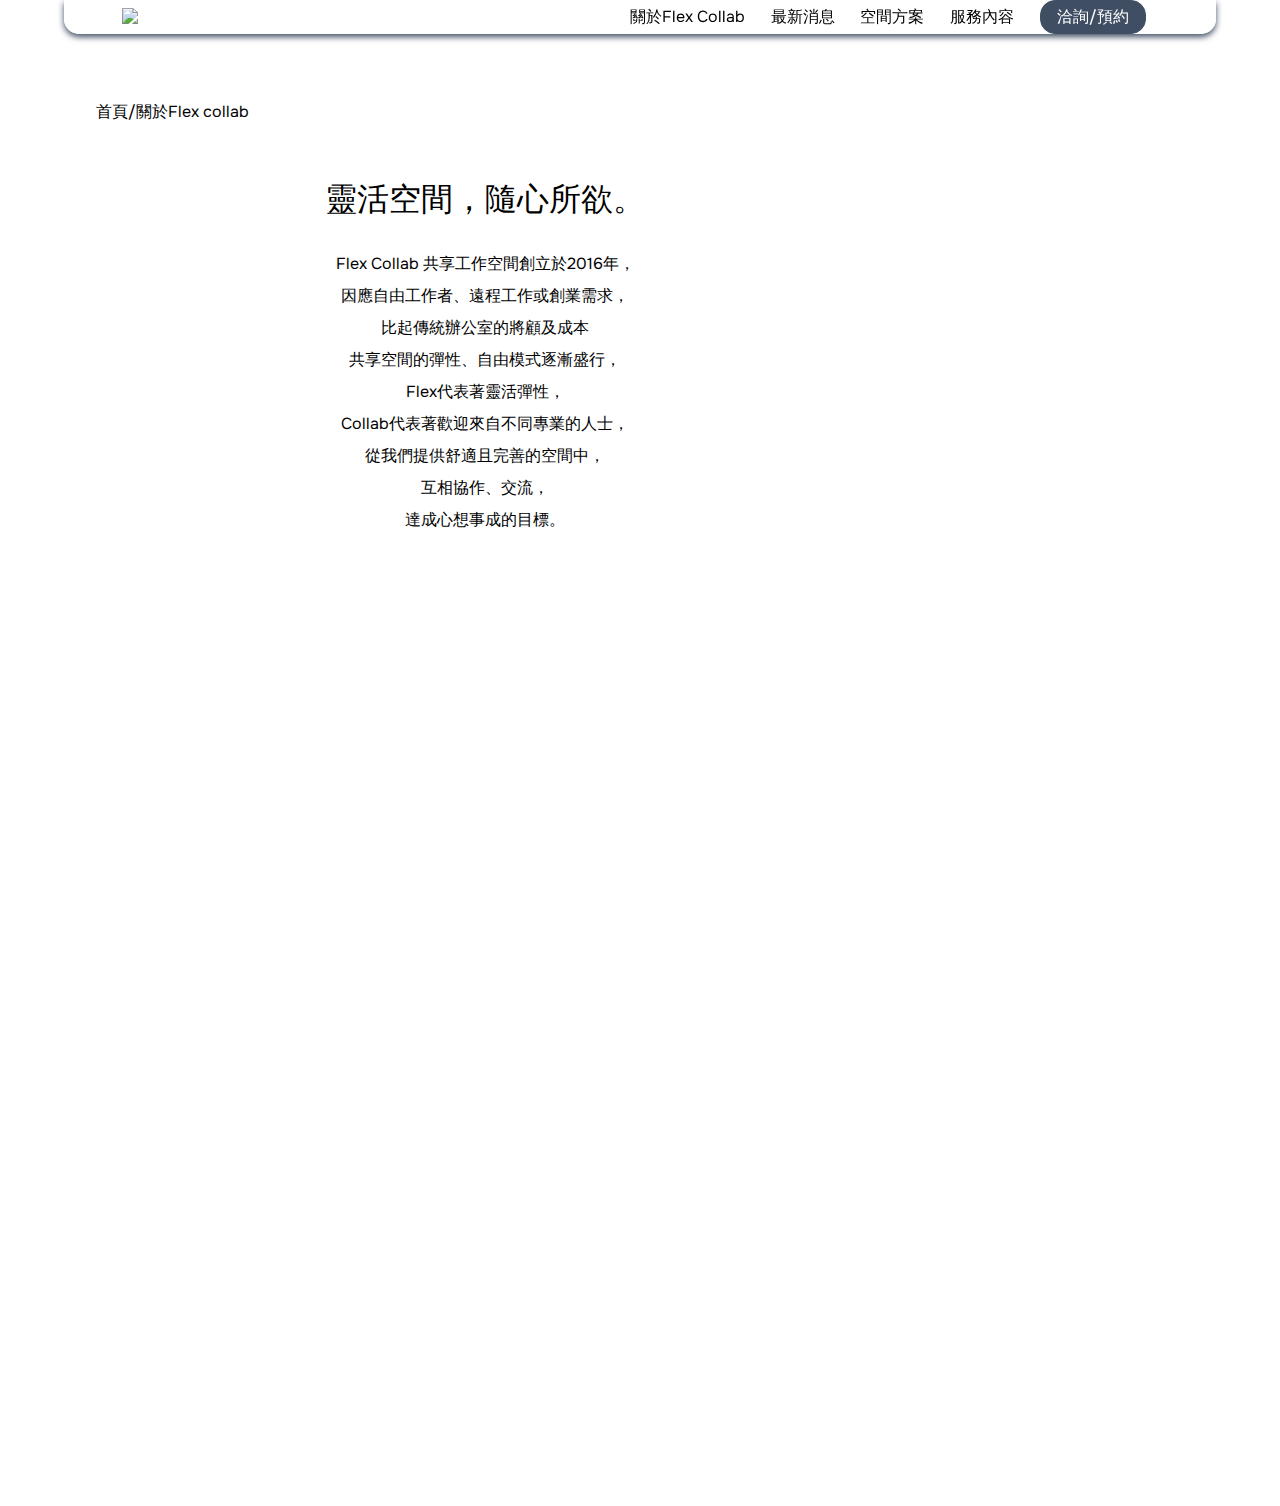
==== commit 027d22ba: "about news 頁調整" ====
--- a/about.html
+++ b/about.html
@@ -20,6 +20,13 @@
 
     <script src="JavaScript/header_burger.js"></script>
 
+    <script src="https://code.jquery.com/jquery-3.6.4.min.js"></script>
+    <script src="JavaScript/fadin-area.js"></script>
+    <style>
+        .fadinarea{
+            width: 100%;
+        }
+    </style>
 
 </head>
 
@@ -76,6 +83,7 @@
     </div>
     
     <!-- 第一區塊 -->
+<div class="fadinarea">
     <div class="about-introduce">
         <div class="ai-items">
             <div class="ai-text">
@@ -97,8 +105,11 @@
             </div>
         </div>
     </div>
+</div> 
+    
         
     <!-- 第二區塊 -->
+<div class="fadinarea">
     <div class="about-location" id="al">
         <h2>位置與交通</h2>
         <div class="al-content">
@@ -123,10 +134,12 @@
             </div>
         </div>
     </div>
-
+</div>
+    
 </div>
 
-<footer>
+<div class="fadinarea">
+    <footer>
     <nav>
         <a href="about.html">關於Flex Collab</a>
         <a href="news.html">最新消息</a>
@@ -158,6 +171,7 @@
         <span>本網站為緯育TibaMe前端班 CDH104 學員專題作品，<br>本平台僅供學習、展示之用。</span>
     </div>
 </footer>
+</div>
 
 
 
--- a/css/FC-RWD.css
+++ b/css/FC-RWD.css
@@ -1,3 +1,6 @@
+html{
+    scroll-behavior: smooth;
+}
 body {
     /* background-color: #aaa; */
     display: flex;
@@ -9,6 +12,7 @@
 header {
     max-width: 1440px;
     width: 100%;
+    height: 0;
     position: fixed;
     z-index: 100000;
 }
@@ -220,6 +224,7 @@
 .banner {
     position: relative;
     top: 0;
+    overflow: hidden;
 }
 
 .banner-mask {
@@ -236,7 +241,7 @@
     }
 }
 
-.banner img {
+.banner .bs-carousel{
     width: 100%;
     height: 700px;
     position: absolute;
@@ -262,7 +267,6 @@
 .bat-content h1 {
     font-size: 1.8rem;
     color: #fff;
-
 }
 
 .bat-content a {
@@ -270,7 +274,7 @@
     flex-direction: column;
     align-items: center;
     text-decoration: none;
-    margin: .5rem;
+    margin: 1rem auto;
 }
 
 .bat-content a span {
@@ -279,15 +283,31 @@
 }
 
 .bat-content a img {
+    position: relative;
     width: 30px;
     height: 15px;
     margin: .5rem;
+    transition: .5s;
 }
 
 .bat-content a:hover img{
-    position: relative;
-    top:5px;
-}
+    animation: slide-down 1.5s infinite;
+}
+@keyframes slide-down {
+    0%{
+        opacity: 0;
+        top: 0;
+    }
+    50%{
+        opacity: 1;
+        top: 6px;
+    }
+    100%{
+        opacity: 0;
+        top:15px
+    }
+}
+
 
 @media (width>=768px) {
     .banner-text {
@@ -312,6 +332,7 @@
 
     .bat-content a {
         flex-direction: row;
+        margin: .5rem;
     }
 
     .bat-content a:hover {
@@ -387,10 +408,12 @@
     padding: 1rem 1.5rem;
     border: 1px solid #404E64;
     border-radius: 40px;
+    transition: 0.3s;
 }
 .hb1i-buttom a:hover{
     color: #fff;
     background-color: #404E64;
+    transition: 0.3s;
 }
 
 @media (width>=768px) {
@@ -491,6 +514,12 @@
     border-radius: 100px;
     padding: 1rem 2rem;
     margin-bottom: 2rem;
+    transition: .3s;
+}
+.hb2c-buttom a:hover{
+    background-color: rgba(255,255,255,1);
+    color: #000;
+    transition: .3s;
 }
 .hb2c-buttom a span{
     font-size: 3vw;
@@ -572,10 +601,31 @@
     font-size: 4vw;
 }
 .hb3-push a img{
-    width: 4%;
+    position: relative;
+    width: 3%;
     height: 25%;
     margin: 1rem;
-}
+    transition: 0.5s;
+}
+.hb3-push a:hover img{
+    animation: slide-right 1.5s infinite;
+}
+
+@keyframes slide-right {
+    0%{
+        opacity: 0;
+        left: 0;
+    }
+    50%{
+        opacity: 1;
+        left: 6px;
+    }
+    100%{
+        opacity: 0;
+        left:15px
+    }
+}
+
 @media (width>=768px) {
     .hb3-push a{
         width: 624px;
@@ -815,6 +865,7 @@
     border-radius: 20PX;
     padding: 10px 20px;
     margin: 1rem;
+    transition: .3s;
 }
 @media (width>=768px) {
     .al-content{
@@ -846,6 +897,7 @@
 .al-text a:hover{
     background-color: #404E64;
     color: #fff;
+    transition: .3s;
 }
 
 /* 最新消息/篩選列*/
@@ -881,9 +933,18 @@
     padding: 10px 0;
     position: relative;
 }
+#art-filter img{
+    display: block;
+    transform: rotate(0deg);
+    transition: .5s;
+}
 #filter-switch:checked~ #art-filter{
     border-radius: 10px 10px 0 0;
 }
+#filter-switch:checked~ #art-filter img{
+    transform: rotate(-180deg);
+    transition: .5s;
+}
 .af-ul {
     display: none;
     width: 100%;
@@ -891,7 +952,7 @@
     border-radius: 0 0 10px 10px;
     font-size: 1rem;
 }
-.af-ul li{
+.af-ul label{
     width: 100%;
     padding: .5rem 0;
     display: flex;
@@ -899,7 +960,7 @@
     align-items: center;
     justify-content: center;
 }
-.af-ul li p{
+.af-ul label p{
     color: #fff;
     padding-right: .5rem;
 }
@@ -923,8 +984,17 @@
     padding: 10px 0;
     position: relative;
 }
+#date-filter img{
+    display: block;
+    transform: rotate(0deg);
+    transition: .5s;
+}
 #date-switch:checked~ #date-filter{
     border-radius: 10px 10px 0 0;
+}
+#date-switch:checked~ #date-filter img{
+    transform: rotate(-180deg);
+    transition: .5s;
 }
 .df-btn{
     display: none;
@@ -937,9 +1007,10 @@
 .df-btn input {
     width: 90%;
     font-size: 1rem;
-    color: #fff;
-    background-color: #404E64;
+    color: #404E64;
+    background-color: #fff;
     border: none;
+    border-radius: 5px;
     margin-top: .8rem;
 }
 #date-switch:checked~ .df-btn{
@@ -956,7 +1027,7 @@
     width: 90%;
     margin: auto;
 }
-.news-list li{
+.news-list ol .nl-item{
     margin-bottom: 2rem;
     background-color: #f0f0f0;
     border-radius: 15px;
@@ -1010,6 +1081,7 @@
 }
 .ns-numrow ul li:nth-child(3){
     background-color: #f0f0f0;
+    border-radius: 15px;
 }
 .ns-numrow ul li a{
     width: 4vw;
@@ -1179,50 +1251,26 @@
     height: 100%;
     background-color: rgba(0, 0, 0, .5);
     z-index: 9999999;
-    /* display: none; */
 }
 .pic-lightbox{
     width: 100%;
+    height: 100%;
     display: flex;
     align-items: center;
     justify-content: center;
 }
 
 .img-view{
-    position: absolute;
-    top: 5%;
-    margin: auto;
     width: 500px;
     height: 500px;
-    overflow: hidden;
-}
-.items-row{
-    position: absolute;
-    width: 2000px;
-    left: 0px;
+    margin: auto;
 }
 .item{
-    margin:10px;
-    float: left;
+    width: 100%;
 }
 .item img{
-    object-fit: cover;
-    object-position: center;
-}
-
-/* 燈箱箭頭 */
-.lightbox-arr{
-    position: absolute;
-    top:40%;
-    max-width: 1440px;
-    width: 60%;
-    margin: auto;
-    display: flex;
-    justify-content: space-between;
-}
-.lightbox-arr i{
-    color: #fff;
-    font-size: 5rem;
+    width: 100%;
+    height: 500px;
 }
 
 
@@ -1888,7 +1936,7 @@
 }
 footer nav{
     width: 100%;
-    margin: 1rem 0;
+    padding: 1rem 0;
     display: flex;
     flex-direction: column;
     align-items: center;
@@ -1898,6 +1946,9 @@
     font-size: 1rem;
     margin:1rem;
     color: #fff;
+}
+footer nav a:hover{
+    text-decoration: underline;
 }
 .nav-border{
     width: 60%;
@@ -1947,13 +1998,13 @@
     font-size: 3vw;
     line-height: 150%;
     display: flex;
-    margin: 2rem 0;
+    padding: 2rem 0;
     justify-content: center;
     text-align: center;
 }
 @media (width>=768px) {
     footer nav{
-        margin: 2rem 0;
+        padding: 2rem 0;
         flex-direction: row;
         justify-content: center;
     }
